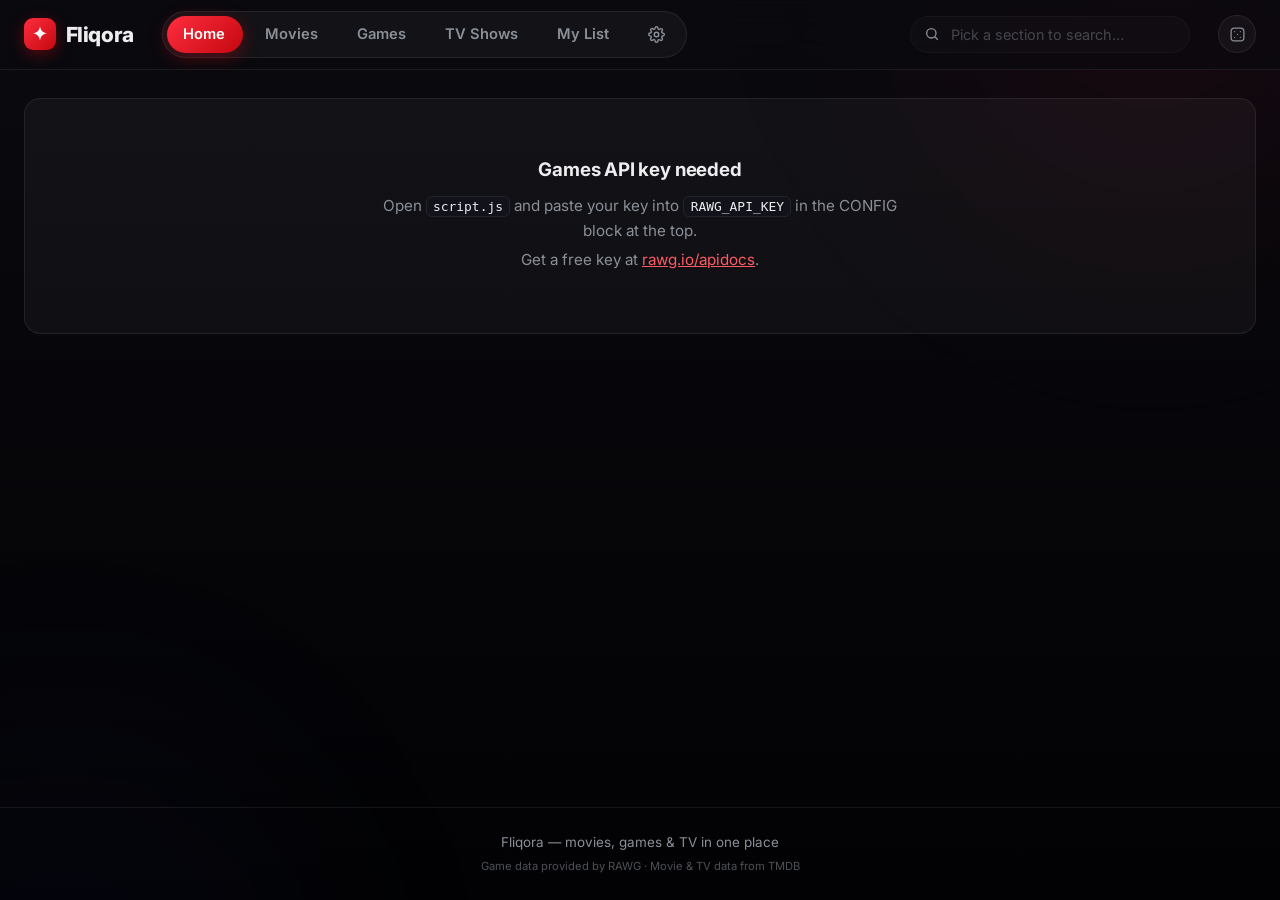
==== index.html @ 81b1ae81 "Phase 2: universal sorting, real similar-games, platform icons, Surprise Me - Sort controls on Games" ====
<!DOCTYPE html>
<html lang="en">
<head>
  <meta charset="UTF-8" />
  <meta name="viewport" content="width=device-width, initial-scale=1.0" />
  <title>Fliqora — Movies, Games &amp; TV Shows</title>
  <meta name="description" content="Fliqora — discover movies, games and TV shows: where to stream, where to buy, and what's worth your time." />
  <meta name="theme-color" content="#0a0a0f" />
  <link rel="icon" type="image/svg+xml" href="favicon.svg" />
  <link rel="canonical" href="https://alexanderbruun4-coder.github.io/media-hub/" />

  <!-- Social link previews (Discord, Twitter/X, iMessage…) -->
  <meta property="og:type" content="website" />
  <meta property="og:site_name" content="Fliqora" />
  <meta property="og:title" content="Fliqora — Movies, Games &amp; TV Shows" />
  <meta property="og:description" content="Discover movies, games and TV shows: where to stream, where to buy, and what's worth your time." />
  <meta property="og:url" content="https://alexanderbruun4-coder.github.io/media-hub/" />
  <meta property="og:image" content="https://alexanderbruun4-coder.github.io/media-hub/og-image.png" />
  <meta property="og:image:width" content="1200" />
  <meta property="og:image:height" content="630" />
  <meta name="twitter:card" content="summary_large_image" />

  <!-- Typography: Inter (recommended by the design system for streaming platforms) -->
  <link rel="preconnect" href="https://fonts.googleapis.com" />
  <link rel="preconnect" href="https://fonts.gstatic.com" crossorigin />
  <link href="https://fonts.googleapis.com/css2?family=Inter:wght@300;400;500;600;700;800&display=swap" rel="stylesheet" />

  <!-- ?v= is a cache-buster: bump it when deploying big changes so
       browsers/CDNs can't serve stale copies of these files -->
  <link rel="stylesheet" href="style.css?v=10" />
</head>
<body>

  <!-- ============================================================
       NAVBAR (sticky, glassmorphism, sliding active pill)
       To add a section link: add another <a> with a data-section
       value matching a key in API_SECTIONS (top of script.js).
       ============================================================ -->
  <header class="navbar" id="navbar">
    <div class="navbar-inner">
      <a href="#" class="brand" id="brand" aria-label="Fliqora home">
        <span class="brand-icon" aria-hidden="true">
          <!-- Four-point spark: Fliqora's "flick of light" mark -->
          <svg viewBox="0 0 24 24" fill="currentColor">
            <path d="M12 1.5c.9 5.6 3.9 8.6 9.5 9.5-5.6.9-8.6 3.9-9.5 9.5-.9-5.6-3.9-8.6-9.5-9.5 5.6-.9 8.6-3.9 9.5-9.5Z"/>
          </svg>
        </span>
        <span class="brand-name">Fliqora</span>
      </a>

      <nav class="nav-links" id="navLinks" aria-label="Sections">
        <span class="nav-pill" id="navPill" aria-hidden="true"></span>
        <a href="#" class="nav-link active" data-section="home">Home</a>
        <a href="#" class="nav-link" data-section="movies">Movies</a>
        <a href="#" class="nav-link" data-section="games">Games</a>
        <a href="#" class="nav-link" data-section="tvshows">TV Shows</a>
        <a href="#" class="nav-link" data-section="mylist">My List</a>
        <a href="#" class="nav-link nav-link--icon" data-section="settings" aria-label="Settings">
          <svg viewBox="0 0 24 24" fill="none" stroke="currentColor" stroke-width="2"
               stroke-linecap="round" stroke-linejoin="round" aria-hidden="true">
            <circle cx="12" cy="12" r="3.2"/>
            <path d="M19.4 15a1.7 1.7 0 0 0 .34 1.87l.06.06a2 2 0 1 1-2.83 2.83l-.06-.06a1.7 1.7 0 0 0-1.87-.34 1.7 1.7 0 0 0-1.03 1.56V21a2 2 0 1 1-4 0v-.09a1.7 1.7 0 0 0-1.12-1.56 1.7 1.7 0 0 0-1.87.34l-.06.06a2 2 0 1 1-2.83-2.83l.06-.06a1.7 1.7 0 0 0 .34-1.87 1.7 1.7 0 0 0-1.56-1.03H3a2 2 0 1 1 0-4h.09a1.7 1.7 0 0 0 1.56-1.12 1.7 1.7 0 0 0-.34-1.87l-.06-.06a2 2 0 1 1 2.83-2.83l.06.06a1.7 1.7 0 0 0 1.87.34h.01a1.7 1.7 0 0 0 1.02-1.56V3a2 2 0 1 1 4 0v.09a1.7 1.7 0 0 0 1.03 1.56 1.7 1.7 0 0 0 1.87-.34l.06-.06a2 2 0 1 1 2.83 2.83l-.06.06a1.7 1.7 0 0 0-.34 1.87v.01a1.7 1.7 0 0 0 1.56 1.02H21a2 2 0 1 1 0 4h-.09a1.7 1.7 0 0 0-1.56 1.03Z"/>
          </svg>
        </a>
      </nav>

      <div class="search-wrap">
        <svg class="search-icon" aria-hidden="true" viewBox="0 0 24 24" fill="none"
             stroke="currentColor" stroke-width="2" stroke-linecap="round">
          <circle cx="11" cy="11" r="7"/><path d="m20 20-3.5-3.5"/>
        </svg>
        <input
          type="search"
          id="searchInput"
          class="search-input"
          placeholder="Search this section…"
          autocomplete="off"
          aria-label="Search"
        />
      </div>

      <!-- Opens a random title's details -->
      <button class="icon-btn" id="surpriseBtn" type="button"
              aria-label="Surprise me — open a random title" title="Surprise me">
        <svg viewBox="0 0 24 24" fill="none" stroke="currentColor" stroke-width="1.8"
             stroke-linecap="round" stroke-linejoin="round" aria-hidden="true">
          <rect x="3" y="3" width="18" height="18" rx="4.5"/>
          <path d="M8 8h.01M16 8h.01M12 12h.01M8 16h.01M16 16h.01"/>
        </svg>
      </button>
    </div>
  </header>

  <!-- ============================================================
       MAIN CONTENT
       Hero, home rows, filter buttons, and card grids are generated
       by script.js from live TMDB/RAWG API data — nothing to edit
       here when changing sections or categories.
       ============================================================ -->
  <main id="app">
    <!-- Hero: rotating spotlight on Home, featured banner elsewhere -->
    <section class="hero" id="hero" aria-live="polite"></section>

    <!-- Home landing rows (Trending Games / Popular Movies / TV) -->
    <div class="home-rows hidden" id="homeRows"></div>

    <!-- Settings panel (rendered by script.js) -->
    <section class="settings-panel hidden" id="settingsPanel" aria-label="Settings"></section>

    <!-- Category filter buttons for the active section -->
    <div class="filters" id="filters" role="tablist" aria-label="Categories"></div>

    <!-- Card grid for the active section -->
    <section class="grid" id="grid"></section>

    <!-- Shown when search/filter matches nothing -->
    <p class="empty-state hidden" id="emptyState">
      No results found. Try a different search or category.
    </p>

    <!-- Pagination: count + Load More -->
    <div class="load-more-wrap hidden" id="loadMoreWrap">
      <p class="load-more-count" id="loadMoreCount"></p>
      <button class="load-more" id="loadMoreBtn" type="button">Load More</button>
    </div>
  </main>

  <!-- ============================================================
       MODAL (rich detail view — populated by script.js on card
       click: cinematic backdrop on top, poster + info layered
       below, then link/price/provider rows)
       ============================================================ -->
  <div class="modal-overlay hidden" id="modalOverlay">
    <div class="modal" id="modalBox" role="dialog" aria-modal="true" aria-labelledby="modalTitle">
      <button class="modal-close" id="modalClose" aria-label="Close">
        <svg viewBox="0 0 24 24" fill="none" stroke="currentColor" stroke-width="2.5"
             stroke-linecap="round" aria-hidden="true"><path d="M6 6l12 12M18 6L6 18"/></svg>
      </button>

      <!-- Wide backdrop image with a fade into the modal surface -->
      <div class="modal-hero" aria-hidden="true">
        <img class="modal-backdrop-img" id="modalBackdrop" src="" alt="" />
      </div>

      <div class="modal-body">
        <img class="modal-image" id="modalImage" src="" alt="" />
        <div class="modal-info">
          <span class="card-tag" id="modalCategory"></span>
          <h2 id="modalTitle"></h2>
          <div class="modal-meta">
            <span id="modalMeta"></span>
            <span class="rating" id="modalRating"></span>
          </div>
          <!-- Genres/platforms line, description, then link rows:
               games get prices + store links, movies/TV get cinema
               showtimes + streaming providers + TMDB links -->
          <p class="modal-platforms" id="modalPlatforms"></p>
          <p class="modal-description" id="modalDescription"></p>
          <div class="modal-stores" id="modalStores"></div>
        </div>
      </div>

      <!-- Screenshots gallery + similar titles (filled async) -->
      <div class="modal-extra" id="modalExtra"></div>
    </div>
  </div>

  <!-- Fades in after scrolling down -->
  <button class="back-to-top" id="backToTop" type="button" aria-label="Back to top">
    <svg viewBox="0 0 24 24" fill="none" stroke="currentColor" stroke-width="2.5"
         stroke-linecap="round" stroke-linejoin="round" aria-hidden="true"><path d="M12 19V5m-6 6 6-6 6 6"/></svg>
  </button>

  <!-- Hidden file input for importing a saved My List JSON file -->
  <input type="file" id="importInput" accept=".json,application/json" hidden />

  <footer class="footer">
    <p>Fliqora — movies, games &amp; TV in one place</p>
    <p class="footer-credits">
      Game data provided by <a href="https://rawg.io" target="_blank" rel="noopener noreferrer">RAWG</a>
      · Movie &amp; TV data from <a href="https://www.themoviedb.org" target="_blank" rel="noopener noreferrer">TMDB</a>
    </p>
  </footer>

  <!-- All content loads live from the TMDB and RAWG APIs — config
       and section definitions are at the top of script.js.
       (?v= cache-buster: keep in sync with the stylesheet above) -->
  <script src="script.js?v=10"></script>
</body>
</html>
---- style.css ----
/* ============================================================
   STYLE.CSS — Fliqora
   Premium dark "cinema" theme (UI/UX Pro Max: Modern Dark style)

   Design tokens live in :root below — change them there and the
   whole site updates. Key principles applied:
   - no pure #000 backgrounds (gradient from #0a0a0f to #020204)
   - hairline borders rgba(255,255,255,.08), 16px card radius
   - glassmorphism navbar, accent glow on primary actions
   - easing cubic-bezier(0.16,1,0.3,1), 150–300ms transitions
   - motion: transform/opacity only (60fps), reduced-motion safe
   ============================================================ */

:root {
  /* Surfaces */
  --bg-deep: #020204;
  --bg-base: #0a0a0f;
  --bg-elevated: #12121a;
  --surface: rgba(255, 255, 255, 0.04);
  --surface-hover: rgba(255, 255, 255, 0.08);
  --border: rgba(255, 255, 255, 0.08);
  --border-strong: rgba(255, 255, 255, 0.16);

  /* Text */
  --text: #ededf0;
  --text-dim: #8a8f98;

  /* Brand accent (crimson, streaming identity) */
  --accent: #e50914;
  --accent-bright: #ff5b64; /* readable accent for text on dark */
  --accent-soft: rgba(229, 9, 20, 0.14);
  --accent-glow: rgba(229, 9, 20, 0.35);
  --accent-gradient: linear-gradient(135deg, #ff2d3f 0%, #c4080f 100%);

  /* Rating gold */
  --gold: #f5c518;
  --gold-soft: rgba(245, 197, 24, 0.12);

  /* Shape & motion */
  --radius: 16px;
  --radius-sm: 10px;
  --ease: cubic-bezier(0.16, 1, 0.3, 1);
  --t-fast: 0.18s;
  --t-med: 0.3s;
  --shadow-lg: 0 24px 60px rgba(0, 0, 0, 0.55);
  --shadow-card: 0 14px 40px rgba(0, 0, 0, 0.45);

  --font: "Inter", system-ui, -apple-system, "Segoe UI", sans-serif;

  /* Navbar glass (needs its own token so themes can restyle it) */
  --nav-bg: rgba(10, 10, 15, 0.72);
  --nav-bg-scrolled: rgba(5, 5, 9, 0.92);
}

/* ============================================================
   THEMES — switched live from Settings via <html data-theme="…">
   Only tokens change; components never hardcode surface colors.
   Chrome that sits ON TOP of artwork (tags, hearts, hero text)
   stays dark/light-fixed and is not themed.
   ============================================================ */
:root[data-theme="light"] {
  --bg-deep: #e7e9ee;
  --bg-base: #f4f5f8;
  --bg-elevated: #ffffff;
  --surface: rgba(18, 22, 32, 0.05);
  --surface-hover: rgba(18, 22, 32, 0.09);
  --border: rgba(18, 22, 32, 0.1);
  --border-strong: rgba(18, 22, 32, 0.2);
  --text: #171922;
  --text-dim: #5b626f;
  --shadow-lg: 0 24px 60px rgba(25, 30, 48, 0.18);
  --shadow-card: 0 14px 40px rgba(25, 30, 48, 0.1);
  --nav-bg: rgba(248, 249, 251, 0.78);
  --nav-bg-scrolled: rgba(255, 255, 255, 0.94);
  color-scheme: light;
}

:root[data-theme="amoled"] {
  --bg-deep: #000000;
  --bg-base: #000000;
  --bg-elevated: #0a0a0d;
  --border: rgba(255, 255, 255, 0.1);
  --border-strong: rgba(255, 255, 255, 0.2);
  --nav-bg: rgba(0, 0, 0, 0.8);
  --nav-bg-scrolled: rgba(0, 0, 0, 0.95);
}

/* Light theme: hide the ambient color blobs (they muddy light bg) */
:root[data-theme="light"] body::before,
:root[data-theme="light"] body::after {
  opacity: 0.5;
}

/* ============================================================
   CARD DENSITY — <html data-cards="…"> from Settings
   ============================================================ */
:root[data-cards="compact"] .grid {
  grid-template-columns: repeat(auto-fill, minmax(150px, 1fr));
  gap: 1rem;
}

:root[data-cards="large"] .grid {
  grid-template-columns: repeat(auto-fill, minmax(235px, 1fr));
  gap: 1.7rem;
}

:root[data-cards="compact"] .row-card {
  flex-basis: 140px;
}

:root[data-cards="large"] .row-card {
  flex-basis: 205px;
}

/* ============================================================
   MOTION LEVELS — <html data-motion="…"> from Settings
   ("off" mirrors the prefers-reduced-motion block below;
   "reduced" keeps quick fades but drops ambient/decorative motion)
   ============================================================ */
:root[data-motion="off"] *,
:root[data-motion="off"] *::before,
:root[data-motion="off"] *::after {
  animation-duration: 0.01ms !important;
  animation-iteration-count: 1 !important;
  transition-duration: 0.01ms !important;
}

:root[data-motion="off"] .card.reveal {
  opacity: 1;
}

:root[data-motion="reduced"] .hero-bg.kenburns,
:root[data-motion="reduced"] .hero--spotlight .hero-bg[data-active] {
  animation: none;
}

:root[data-motion="reduced"] .anim-item {
  animation-duration: 0.2s;
}

:root[data-motion="reduced"] .card.reveal.visible {
  animation-duration: 0.25s;
}

/* ---------- Reset & base ---------- */
* {
  margin: 0;
  padding: 0;
  box-sizing: border-box;
}

html {
  scroll-behavior: smooth;
  color-scheme: dark;
}

body {
  background: linear-gradient(180deg, var(--bg-base) 0%, var(--bg-deep) 100%) fixed;
  color: var(--text);
  font-family: var(--font);
  font-size: 16px;
  line-height: 1.6;
  min-height: 100vh;
  display: flex;
  flex-direction: column;
  -webkit-font-smoothing: antialiased;
}

/* Ambient light blobs — very subtle atmosphere behind everything */
body::before,
body::after {
  content: "";
  position: fixed;
  z-index: -1;
  width: 60vmax;
  height: 60vmax;
  border-radius: 50%;
  filter: blur(90px);
  pointer-events: none;
}

body::before {
  top: -30vmax;
  right: -20vmax;
  background: radial-gradient(circle, rgba(229, 9, 20, 0.07), transparent 65%);
}

body::after {
  bottom: -35vmax;
  left: -25vmax;
  background: radial-gradient(circle, rgba(64, 88, 208, 0.06), transparent 65%);
}

img {
  display: block;
  max-width: 100%;
}

.hidden {
  display: none !important;
}

/* Keyboard focus — always visible (accessibility) */
:focus-visible {
  outline: 2px solid var(--accent);
  outline-offset: 2px;
  border-radius: 4px;
}

/* Custom scrollbar */
::-webkit-scrollbar {
  width: 10px;
  height: 10px;
}

::-webkit-scrollbar-track {
  background: var(--bg-deep);
}

::-webkit-scrollbar-thumb {
  background: rgba(255, 255, 255, 0.14);
  border-radius: 99px;
  border: 2px solid var(--bg-deep);
}

::-webkit-scrollbar-thumb:hover {
  background: rgba(255, 255, 255, 0.28);
}

/* ============================================================
   NAVBAR — frosted glass, darkens on scroll, sliding active pill
   ============================================================ */
.navbar {
  position: sticky;
  top: 0;
  z-index: 100;
  background: var(--nav-bg);
  backdrop-filter: blur(20px) saturate(1.4);
  -webkit-backdrop-filter: blur(20px) saturate(1.4);
  border-bottom: 1px solid var(--border);
  transition: background var(--t-med) var(--ease), box-shadow var(--t-med) var(--ease);
}

.navbar.scrolled {
  background: var(--nav-bg-scrolled);
  box-shadow: 0 12px 32px rgba(0, 0, 0, 0.4);
}

/* Icon-only nav item (Settings gear) */
.nav-link--icon {
  display: inline-grid;
  place-items: center;
  padding: 0.4rem 0.7rem;
}

.nav-link--icon svg {
  width: 17px;
  height: 17px;
  display: block;
}

.navbar-inner {
  max-width: 1440px;
  margin: 0 auto;
  padding: 0.7rem 1.5rem;
  display: flex;
  align-items: center;
  gap: 1.75rem;
  flex-wrap: wrap;
}

.brand {
  display: inline-flex;
  align-items: center;
  gap: 0.6rem;
  color: var(--text);
  text-decoration: none;
  white-space: nowrap;
}

.brand-icon {
  display: grid;
  place-items: center;
  width: 32px;
  height: 32px;
  border-radius: 9px;
  background: var(--accent-gradient);
  box-shadow: 0 4px 16px var(--accent-glow);
  color: #fff;
  transition: transform var(--t-fast) var(--ease);
}

.brand:hover .brand-icon {
  transform: rotate(15deg) scale(1.06);
}

.brand-icon svg {
  width: 18px;
  height: 18px;
}

.brand-name {
  font-size: 1.3rem;
  font-weight: 800;
  letter-spacing: -0.02em;
}

.nav-links {
  position: relative;
  display: flex;
  gap: 0.35rem;
  padding: 0.25rem;
  background: var(--surface);
  border: 1px solid var(--border);
  border-radius: 999px;
}

/* The gradient pill that slides between nav items (positioned by JS) */
.nav-pill {
  position: absolute;
  top: 0.25rem;
  bottom: 0.25rem;
  left: 0;
  width: 0;
  border-radius: 999px;
  background: var(--accent-gradient);
  box-shadow: 0 4px 18px var(--accent-glow);
  pointer-events: none;
}

.nav-pill.ready {
  transition: transform var(--t-med) var(--ease), width var(--t-med) var(--ease);
}

.nav-link {
  position: relative;
  z-index: 1;
  color: var(--text-dim);
  text-decoration: none;
  font-size: 0.92rem;
  font-weight: 600;
  padding: 0.4rem 1.05rem;
  border-radius: 999px;
  transition: color var(--t-fast) var(--ease), background var(--t-fast) var(--ease);
}

.nav-link:hover {
  color: var(--text);
  background: var(--surface-hover);
}

.nav-link.active {
  color: #fff;
  background: transparent; /* the sliding pill provides the fill */
}

/* Search */
.search-wrap {
  position: relative;
  margin-left: auto;
  flex: 0 1 280px;
  min-width: 170px;
}

.search-icon {
  position: absolute;
  left: 0.85rem;
  top: 50%;
  transform: translateY(-50%);
  width: 16px;
  height: 16px;
  color: var(--text-dim);
  pointer-events: none;
  transition: color var(--t-fast) var(--ease);
}

.search-wrap:focus-within .search-icon {
  color: var(--text);
}

.search-input {
  width: 100%;
  padding: 0.55rem 1rem 0.55rem 2.5rem;
  background: var(--surface);
  border: 1px solid var(--border);
  border-radius: 999px;
  color: var(--text);
  font-family: inherit;
  font-size: 0.9rem;
  outline: none;
  transition: border-color var(--t-fast) var(--ease),
    background var(--t-fast) var(--ease),
    box-shadow var(--t-fast) var(--ease),
    opacity var(--t-fast) var(--ease);
}

.search-input::placeholder {
  color: var(--text-dim);
}

.search-input:focus {
  background: var(--bg-elevated);
  border-color: var(--accent);
  box-shadow: 0 0 0 4px var(--accent-soft);
}

.search-input:disabled {
  opacity: 0.45;
  cursor: not-allowed;
}

.search-input::-webkit-search-cancel-button {
  filter: grayscale(1) brightness(1.6);
}

/* Round glass icon button (Surprise me) */
.icon-btn {
  display: grid;
  place-items: center;
  width: 38px;
  height: 38px;
  flex-shrink: 0;
  border-radius: 50%;
  background: var(--surface);
  border: 1px solid var(--border);
  color: var(--text-dim);
  cursor: pointer;
  transition: color var(--t-fast) var(--ease),
    border-color var(--t-fast) var(--ease),
    background var(--t-fast) var(--ease),
    transform var(--t-fast) var(--ease);
}

.icon-btn svg {
  width: 17px;
  height: 17px;
}

.icon-btn:hover {
  color: #fff;
  background: var(--accent-gradient);
  border-color: transparent;
  transform: rotate(-12deg) scale(1.06);
}

.icon-btn:active {
  transform: scale(0.92);
}

/* ============================================================
   MAIN LAYOUT + section transition
   ============================================================ */
main {
  flex: 1;
  width: 100%;
  max-width: 1440px;
  margin: 0 auto;
  padding: 1.75rem 1.5rem;
}

/* Retriggered by script.js on every section switch */
.section-in {
  animation: sectionIn 0.32s var(--ease) both;
}

@keyframes sectionIn {
  from {
    opacity: 0;
    transform: translateY(12px);
  }
  to {
    opacity: 1;
    transform: translateY(0);
  }
}

/* ============================================================
   HERO — cinematic banner (static on sections, carousel on Home)
   ============================================================ */
.hero {
  position: relative;
  display: flex;
  align-items: flex-end;
  min-height: 420px;
  border-radius: var(--radius);
  overflow: hidden;
  margin-bottom: 1.75rem;
  background: var(--bg-elevated);
  border: 1px solid var(--border);
  box-shadow: var(--shadow-card);
}

.hero-bg {
  position: absolute;
  inset: 0;
  width: 100%;
  height: 100%;
  object-fit: cover;
}

/* Slow Ken Burns drift on hero artwork (transform-only, GPU-cheap) */
.hero-bg.kenburns,
.hero--spotlight .hero-bg[data-active] {
  animation: kenburns 14s var(--ease) both;
}

@keyframes kenburns {
  from {
    transform: scale(1) translate(0, 0);
  }
  to {
    transform: scale(1.12) translate(1.5%, -1.5%);
  }
}

/* Spotlight slides: stacked images crossfading */
.hero--spotlight .hero-bg {
  opacity: 0;
  transition: opacity 0.8s ease;
}

.hero--spotlight .hero-bg[data-active] {
  opacity: 1;
}

/* Layered gradient overlays: bottom-up for legibility,
   left-to-right for text anchoring — the cinematic look */
.hero-content {
  position: relative;
  z-index: 1;
  color: #ededf0; /* always light — sits on the dark artwork overlay */
  display: flex;
  align-items: flex-end;
  gap: 1.75rem;
  padding: 2.25rem;
  width: 100%;
  background:
    linear-gradient(to top, rgba(5, 5, 8, 0.96) 0%, rgba(5, 5, 8, 0.55) 55%, transparent 100%),
    linear-gradient(to right, rgba(5, 5, 8, 0.55) 0%, transparent 70%);
}

.hero-text {
  max-width: 70ch;
}

/* Staggered entrance for hero text (re-applied on every slide) */
.anim-item {
  animation: fadeSlideIn 0.5s var(--ease) both;
}

.anim-item:nth-child(2) { animation-delay: 0.05s; }
.anim-item:nth-child(3) { animation-delay: 0.1s; }
.anim-item:nth-child(4) { animation-delay: 0.15s; }
.anim-item:nth-child(5) { animation-delay: 0.2s; }

@keyframes fadeSlideIn {
  from {
    opacity: 0;
    transform: translateY(16px);
  }
  to {
    opacity: 1;
    transform: translateY(0);
  }
}

.hero-label {
  display: inline-block;
  color: var(--accent-bright);
  font-size: 0.72rem;
  font-weight: 800;
  letter-spacing: 0.24em;
  text-transform: uppercase;
  margin-bottom: 0.55rem;
}

.hero-title {
  font-size: clamp(1.7rem, 4.5vw, 3rem);
  font-weight: 800;
  letter-spacing: -0.025em;
  line-height: 1.08;
  margin-bottom: 0.65rem;
  text-shadow: 0 4px 30px rgba(0, 0, 0, 0.6);
}

.hero-meta {
  display: flex;
  align-items: center;
  flex-wrap: wrap;
  gap: 0.5rem;
  margin-bottom: 0.75rem;
}

.hero-meta > * {
  display: inline-flex;
  align-items: center;
  padding: 0.22rem 0.7rem;
  background: rgba(255, 255, 255, 0.08);
  backdrop-filter: blur(6px);
  border: 1px solid rgba(255, 255, 255, 0.14);
  border-radius: 999px;
  color: #ededf0; /* fixed — sits on artwork */
  font-size: 0.8rem;
  font-weight: 600;
}

.hero-meta .rating {
  color: var(--gold);
  background: var(--gold-soft);
  border-color: rgba(245, 197, 24, 0.3);
}

.hero-description {
  color: rgba(237, 237, 240, 0.75);
  max-width: 62ch;
  font-size: 0.95rem;
  line-height: 1.65;
  display: -webkit-box;
  -webkit-line-clamp: 3;
  -webkit-box-orient: vertical;
  overflow: hidden;
}

.hero-btn {
  display: inline-flex;
  align-items: center;
  gap: 0.5rem;
  margin-top: 1.1rem;
  padding: 0.65rem 1.7rem;
  background: var(--accent-gradient);
  color: #fff;
  border: none;
  border-radius: 999px;
  font-family: inherit;
  font-size: 0.92rem;
  font-weight: 700;
  cursor: pointer;
  box-shadow: 0 6px 24px var(--accent-glow);
  transition: transform var(--t-fast) var(--ease),
    box-shadow var(--t-fast) var(--ease), filter var(--t-fast) var(--ease);
}

.hero-btn:hover {
  transform: translateY(-2px);
  box-shadow: 0 10px 32px var(--accent-glow);
  filter: brightness(1.1);
}

.hero-btn:active {
  transform: scale(0.96);
}

/* Spotlight carousel controls */
.hero-arrow {
  position: absolute;
  top: 50%;
  transform: translateY(-50%);
  z-index: 2;
  display: grid;
  place-items: center;
  width: 44px;
  height: 44px;
  border-radius: 50%;
  background: rgba(5, 5, 8, 0.6);
  backdrop-filter: blur(8px);
  border: 1px solid var(--border-strong);
  color: var(--text);
  cursor: pointer;
  opacity: 0;
  transition: opacity var(--t-med) var(--ease),
    background var(--t-fast) var(--ease),
    border-color var(--t-fast) var(--ease);
}

.hero-arrow svg {
  width: 18px;
  height: 18px;
}

.hero-arrow.prev { left: 1rem; }
.hero-arrow.next { right: 1rem; }

.hero--spotlight:hover .hero-arrow,
.hero-arrow:focus-visible {
  opacity: 1;
}

.hero-arrow:hover {
  background: var(--accent);
  border-color: var(--accent);
}

.hero-arrow:active {
  transform: translateY(-50%) scale(0.92);
}

.hero-dots {
  position: absolute;
  bottom: 1.1rem;
  right: 1.4rem;
  z-index: 2;
  display: flex;
  gap: 0.45rem;
}

.hero-dot {
  width: 9px;
  height: 9px;
  padding: 0;
  border: none;
  border-radius: 999px;
  background: rgba(255, 255, 255, 0.3);
  cursor: pointer;
  transition: background var(--t-fast) var(--ease),
    transform var(--t-fast) var(--ease);
}

/* Active dot stretches into a small bar */
.hero-dot.active {
  background: var(--accent);
  transform: scaleX(2.4);
  border-radius: 999px;
}

.hero-dot:hover:not(.active) {
  background: rgba(255, 255, 255, 0.55);
}

/* Time-until-next-slide bar along the hero's bottom edge */
.hero-progress {
  position: absolute;
  bottom: 0;
  left: 0;
  right: 0;
  height: 3px;
  z-index: 2;
  background: rgba(255, 255, 255, 0.08);
}

.hero-progress-bar {
  display: block;
  height: 100%;
  background: var(--accent-gradient);
  transform: scaleX(0);
  transform-origin: left;
}

.hero-progress-bar.run {
  animation: progressFill 6s linear both; /* matches HOME_ROTATE_MS */
}

@keyframes progressFill {
  from { transform: scaleX(0); }
  to { transform: scaleX(1); }
}

/* Hero skeleton while the first page loads */
.hero-skeleton {
  width: 100%;
  min-height: 420px;
  border-radius: var(--radius);
}

/* ============================================================
   HOME — horizontal media rows
   ============================================================ */
.home-rows {
  display: flex;
  flex-direction: column;
  gap: 2.1rem;
  padding-bottom: 1rem;
}

.row-head {
  display: flex;
  align-items: baseline;
  justify-content: space-between;
  gap: 1rem;
  margin-bottom: 0.9rem;
}

.row-head h2 {
  font-size: 1.3rem;
  font-weight: 800;
  letter-spacing: -0.015em;
}

.see-all {
  color: var(--text-dim);
  text-decoration: none;
  font-size: 0.87rem;
  font-weight: 600;
  white-space: nowrap;
  transition: color var(--t-fast) var(--ease);
}

.see-all:hover {
  color: var(--accent-bright);
}

.see-all span {
  display: inline-block;
  transition: transform var(--t-fast) var(--ease);
}

.see-all:hover span {
  transform: translateX(4px);
}

.row-wrap {
  position: relative;
}

/* Native momentum scrolling + snap; scrollbar hidden */
.row-scroller {
  display: flex;
  gap: 1rem;
  overflow-x: auto;
  scroll-snap-type: x proximity;
  padding: 0.3rem 0.25rem 0.75rem;
  scrollbar-width: none;
  -webkit-overflow-scrolling: touch;
}

.row-scroller::-webkit-scrollbar {
  display: none;
}

.row-card {
  flex: 0 0 170px;
  scroll-snap-align: start;
}

/* Arrows fade in when hovering the row (desktop pointer only) */
.row-arrow {
  position: absolute;
  top: 50%;
  transform: translateY(-50%);
  z-index: 2;
  display: grid;
  place-items: center;
  width: 44px;
  height: 44px;
  border-radius: 50%;
  background: rgba(5, 5, 8, 0.75);
  backdrop-filter: blur(8px);
  border: 1px solid var(--border-strong);
  color: var(--text);
  cursor: pointer;
  opacity: 0;
  transition: opacity var(--t-med) var(--ease),
    background var(--t-fast) var(--ease),
    border-color var(--t-fast) var(--ease);
}

.row-arrow svg {
  width: 18px;
  height: 18px;
}

.row-arrow.prev { left: -10px; }
.row-arrow.next { right: -10px; }

.row-wrap:hover .row-arrow,
.row-arrow:focus-visible {
  opacity: 1;
}

.row-arrow:hover {
  background: var(--accent);
  border-color: var(--accent);
}

.row-arrow:active {
  transform: translateY(-50%) scale(0.92);
}

@media (pointer: coarse) {
  .row-arrow {
    display: none; /* touch scrolls natively */
  }

  /* Touch targets ≥44px on touch devices (Apple HIG / Material) */
  .fav-btn,
  .modal-close {
    width: 44px;
    height: 44px;
  }

  /* Dots stay visually small but get a 24px hit area */
  .hero-dot {
    box-sizing: content-box;
    padding: 8px;
    background-clip: content-box;
  }
}

.row-title-skeleton {
  width: 180px;
  height: 1.2rem;
}

/* ============================================================
   CATEGORY FILTER CHIPS
   ============================================================ */
.filters {
  display: flex;
  flex-wrap: wrap;
  gap: 0.5rem;
  margin-bottom: 1.75rem;
}

.filter-btn {
  padding: 0.48rem 1.15rem;
  background: var(--surface);
  border: 1px solid var(--border);
  border-radius: 999px;
  color: var(--text-dim);
  font-family: inherit;
  font-size: 0.86rem;
  font-weight: 600;
  cursor: pointer;
  transition: color var(--t-fast) var(--ease),
    border-color var(--t-fast) var(--ease),
    background var(--t-fast) var(--ease),
    box-shadow var(--t-fast) var(--ease),
    transform var(--t-fast) var(--ease);
}

.filter-btn:hover {
  color: var(--text);
  border-color: var(--border-strong);
  background: var(--surface-hover);
  transform: translateY(-1px);
}

/* Springy press */
.filter-btn:active {
  transform: scale(0.93);
}

.filter-btn.active {
  background: var(--accent-gradient);
  border-color: transparent;
  color: #fff;
  box-shadow: 0 4px 18px var(--accent-glow);
  animation: chipPop 0.32s var(--ease);
}

@keyframes chipPop {
  0% { transform: scale(0.92); }
  60% { transform: scale(1.05); }
  100% { transform: scale(1); }
}

/* ============================================================
   CARD GRID
   ============================================================ */
.grid {
  display: grid;
  grid-template-columns: repeat(auto-fill, minmax(185px, 1fr));
  gap: 1.4rem;
}

/* Tilt-ready transform: JS feeds --rx/--ry (cursor tilt), CSS vars
   feed hover lift — all on one GPU-composited property */
.card {
  background: var(--bg-elevated);
  border: 1px solid var(--border);
  border-radius: var(--radius);
  overflow: hidden;
  cursor: pointer;
  transform: perspective(900px) translateY(var(--ty, 0px)) scale(var(--sc, 1))
    rotateX(var(--rx, 0deg)) rotateY(var(--ry, 0deg));
  transition: transform 0.25s var(--ease),
    box-shadow var(--t-med) var(--ease),
    border-color var(--t-med) var(--ease);
}

.card:hover {
  --ty: -8px;
  --sc: 1.02;
  border-color: rgba(229, 9, 20, 0.5);
  box-shadow: var(--shadow-card), 0 0 0 1px rgba(229, 9, 20, 0.25),
    0 12px 44px rgba(229, 9, 20, 0.12);
}

.card:active {
  --sc: 0.98;
}

/* Scroll-reveal entrance (IntersectionObserver adds .visible) */
.card.reveal {
  opacity: 0;
}

.card.reveal.visible {
  opacity: 1;
  animation: cardIn 0.55s var(--ease) both;
  animation-delay: var(--reveal-delay, 0ms);
}

@keyframes cardIn {
  from {
    opacity: 0;
    transform: perspective(900px) translateY(18px);
  }
  to {
    opacity: 1;
    transform: perspective(900px) translateY(0);
  }
}

.card-image-wrap {
  position: relative;
  overflow: hidden;
}

/* Consistent portrait sizing for every image the APIs return */
.card-image {
  width: 100%;
  aspect-ratio: 2 / 3;
  object-fit: cover;
  background: var(--surface);
  transition: transform 0.45s var(--ease);
}

.card:hover .card-image {
  transform: scale(1.07);
}

/* Bottom fade so the tag/title zone reads cleanly over busy art */
.card-image-wrap::after {
  content: "";
  position: absolute;
  inset: auto 0 0 0;
  height: 45%;
  background: linear-gradient(to top, rgba(5, 5, 8, 0.55), transparent);
  opacity: 0;
  transition: opacity var(--t-med) var(--ease);
  pointer-events: none;
}

.card:hover .card-image-wrap::after {
  opacity: 1;
}

/* Category tag pinned to the poster corner */
.card-tag {
  position: absolute;
  top: 0.65rem;
  left: 0.65rem;
  padding: 0.22rem 0.7rem;
  background: rgba(5, 5, 8, 0.72);
  backdrop-filter: blur(8px);
  border: 1px solid rgba(255, 255, 255, 0.16);
  border-radius: 999px;
  color: #ededf0; /* fixed — sits on artwork */
  font-size: 0.68rem;
  font-weight: 700;
  letter-spacing: 0.08em;
  text-transform: uppercase;
}

.card-body {
  padding: 0.85rem 1rem 1.05rem;
}

.card-title {
  font-size: 0.97rem;
  font-weight: 700;
  letter-spacing: -0.01em;
  line-height: 1.3;
  margin-bottom: 0.35rem;
  display: -webkit-box;
  -webkit-line-clamp: 2;
  -webkit-box-orient: vertical;
  overflow: hidden;
}

.card-meta {
  display: flex;
  justify-content: space-between;
  align-items: center;
  color: var(--text-dim);
  font-size: 0.82rem;
  font-weight: 500;
}

.rating {
  color: var(--gold);
  font-weight: 700;
  white-space: nowrap;
}

/* ---------- Skeleton loading state ---------- */
.shimmer {
  background: linear-gradient(
    100deg,
    var(--surface) 40%,
    rgba(255, 255, 255, 0.09) 50%,
    var(--surface) 60%
  );
  background-size: 200% 100%;
  animation: shimmer 1.4s linear infinite;
}

@keyframes shimmer {
  to {
    background-position: -200% 0;
  }
}

.skeleton-card {
  pointer-events: none;
  animation: skeletonIn 0.4s var(--ease) both;
}

@keyframes skeletonIn {
  from { opacity: 0; }
  to { opacity: 1; }
}

.skeleton-img {
  width: 100%;
  aspect-ratio: 2 / 3;
}

.skeleton-line {
  height: 0.85rem;
  border-radius: 6px;
  margin-bottom: 0.5rem;
}

.skeleton-line.short {
  width: 55%;
  margin-bottom: 0;
}

/* Empty search results message */
.empty-state {
  text-align: center;
  color: var(--text-dim);
  padding: 3.5rem 1rem;
  font-size: 1.02rem;
}

/* ============================================================
   API STATUS MESSAGES / LOAD MORE
   ============================================================ */
.api-message {
  grid-column: 1 / -1;
  text-align: center;
  color: var(--text-dim);
  padding: 3.5rem 1.5rem;
  background: var(--surface);
  border: 1px solid var(--border);
  border-radius: var(--radius);
}

.api-message .error-icon {
  width: 52px;
  height: 52px;
  color: var(--text-dim);
  opacity: 0.55;
  margin: 0 auto 0.8rem;
  display: block;
}

.api-message h3 {
  color: var(--text);
  font-weight: 700;
  letter-spacing: -0.01em;
  margin-bottom: 0.6rem;
}

.api-message p {
  max-width: 55ch;
  margin: 0.3rem auto;
  font-size: 0.95rem;
}

.api-message code {
  background: var(--bg-elevated);
  border: 1px solid var(--border);
  border-radius: 6px;
  padding: 0.12rem 0.4rem;
  font-size: 0.85em;
  color: var(--text);
}

.api-message a {
  color: var(--accent-bright);
}

.loading-pulse {
  animation: pulse 1.2s ease-in-out infinite;
}

@keyframes pulse {
  0%, 100% { opacity: 0.45; }
  50% { opacity: 1; }
}

.retry-btn {
  margin-top: 1.1rem;
  padding: 0.6rem 1.8rem;
  background: var(--accent-gradient);
  border: none;
  border-radius: 999px;
  color: #fff;
  font-family: inherit;
  font-weight: 700;
  cursor: pointer;
  box-shadow: 0 6px 22px var(--accent-glow);
  transition: transform var(--t-fast) var(--ease), filter var(--t-fast) var(--ease);
}

.retry-btn:hover {
  transform: translateY(-2px);
  filter: brightness(1.1);
}

.retry-btn:active {
  transform: scale(0.96);
}

/* "Showing X of Y" + Load More button below the grid */
.load-more-wrap {
  text-align: center;
  padding: 2.25rem 0 0.75rem;
}

.load-more-count {
  color: var(--text-dim);
  font-size: 0.84rem;
  font-weight: 500;
  margin-bottom: 0.9rem;
}

.load-more {
  display: inline-flex;
  align-items: center;
  justify-content: center;
  gap: 0.55rem;
  padding: 0.7rem 3rem;
  background: var(--surface);
  border: 1px solid var(--border-strong);
  border-radius: 999px;
  color: var(--text);
  font-family: inherit;
  font-size: 0.95rem;
  font-weight: 700;
  cursor: pointer;
  transition: background var(--t-fast) var(--ease),
    border-color var(--t-fast) var(--ease),
    box-shadow var(--t-fast) var(--ease),
    transform var(--t-fast) var(--ease);
}

.load-more:hover:not(:disabled) {
  background: var(--accent-gradient);
  border-color: transparent;
  box-shadow: 0 8px 28px var(--accent-glow);
  transform: translateY(-2px);
}

.load-more:active:not(:disabled) {
  transform: scale(0.96);
}

.load-more:disabled {
  opacity: 0.6;
  cursor: wait;
}

/* Spinner shown inside the Load More button while fetching */
.spinner {
  width: 15px;
  height: 15px;
  border: 2px solid rgba(255, 255, 255, 0.25);
  border-top-color: #fff;
  border-radius: 50%;
  animation: spin 0.7s linear infinite;
}

@keyframes spin {
  to { transform: rotate(360deg); }
}

/* ============================================================
   MODAL — rich detail view (opens from the clicked card via JS
   Web Animations; content staggers in via .open)
   ============================================================ */
.modal-overlay {
  position: fixed;
  inset: 0;
  z-index: 200;
  background: rgba(2, 2, 4, 0.78);
  backdrop-filter: blur(8px);
  -webkit-backdrop-filter: blur(8px);
  display: flex;
  align-items: center;
  justify-content: center;
  padding: 1.25rem;
  animation: overlayIn 0.25s var(--ease);
}

@keyframes overlayIn {
  from { opacity: 0; }
  to { opacity: 1; }
}

.modal {
  position: relative;
  background: var(--bg-elevated);
  border: 1px solid var(--border);
  border-radius: var(--radius);
  max-width: 860px;
  width: 100%;
  max-height: 90vh;
  overflow-y: auto;
  overflow-x: hidden;
  box-shadow: var(--shadow-lg);
}

/* Content stagger when the modal (re)opens */
.modal.open .modal-info > * {
  animation: fadeSlideIn 0.4s var(--ease) both;
}

.modal.open .modal-info > *:nth-child(1) { animation-delay: 0.06s; }
.modal.open .modal-info > *:nth-child(2) { animation-delay: 0.1s; }
.modal.open .modal-info > *:nth-child(3) { animation-delay: 0.14s; }
.modal.open .modal-info > *:nth-child(4) { animation-delay: 0.18s; }
.modal.open .modal-info > *:nth-child(5) { animation-delay: 0.22s; }
.modal.open .modal-info > *:nth-child(6) { animation-delay: 0.26s; }

.modal-close {
  position: absolute;
  top: 0.9rem;
  right: 0.9rem;
  z-index: 3;
  display: grid;
  place-items: center;
  width: 38px;
  height: 38px;
  background: rgba(5, 5, 8, 0.65);
  backdrop-filter: blur(8px);
  border: 1px solid var(--border-strong);
  border-radius: 50%;
  color: var(--text);
  cursor: pointer;
  transition: background var(--t-fast) var(--ease),
    border-color var(--t-fast) var(--ease), transform var(--t-fast) var(--ease);
}

.modal-close svg {
  width: 16px;
  height: 16px;
}

.modal-close:hover {
  background: var(--accent);
  border-color: var(--accent);
  transform: rotate(90deg);
}

/* Wide cinematic backdrop that fades into the modal surface */
.modal-hero {
  position: relative;
  aspect-ratio: 16 / 7;
  overflow: hidden;
  background: var(--surface);
}

.modal-backdrop-img {
  width: 100%;
  height: 100%;
  object-fit: cover;
}

.modal-hero::after {
  content: "";
  position: absolute;
  inset: 0;
  background: linear-gradient(
    to top,
    var(--bg-elevated) 2%,
    rgba(18, 18, 26, 0.35) 40%,
    transparent 100%
  );
}

/* Content overlaps the backdrop — poster floats over the seam */
.modal-body {
  position: relative;
  z-index: 1;
  display: flex;
  gap: 1.75rem;
  padding: 0 2rem 2rem;
  margin-top: -84px;
}

.modal-image {
  width: 190px;
  aspect-ratio: 2 / 3;
  object-fit: cover;
  border-radius: var(--radius-sm);
  border: 1px solid var(--border-strong);
  flex-shrink: 0;
  box-shadow: var(--shadow-lg);
  background: var(--surface);
}

.modal-info {
  display: flex;
  flex-direction: column;
  gap: 0.7rem;
  padding-top: 96px; /* clears the backdrop overlap for the text column */
  min-width: 0;
}

.modal-info .card-tag {
  position: static;
  align-self: flex-start;
}

.modal-info h2 {
  font-size: 1.8rem;
  font-weight: 800;
  letter-spacing: -0.02em;
  line-height: 1.15;
}

.modal-meta {
  display: flex;
  flex-wrap: wrap;
  gap: 0.9rem;
  color: var(--text-dim);
  font-size: 0.92rem;
  font-weight: 500;
}

.modal-platforms {
  display: flex;
  flex-wrap: wrap;
  gap: 0.45rem;
  color: var(--text-dim);
  font-size: 0.84rem;
  font-weight: 500;
  letter-spacing: 0.02em;
}

.modal-platforms:empty {
  display: none;
}

/* Platform chips with icons (game modal) */
.platform-chip {
  display: inline-flex;
  align-items: center;
  gap: 0.35rem;
  padding: 0.2rem 0.65rem;
  background: var(--surface);
  border: 1px solid var(--border);
  border-radius: 999px;
  font-size: 0.76rem;
  font-weight: 600;
  color: var(--text-dim);
}

.platform-chip svg {
  width: 14px;
  height: 14px;
}

.modal-description {
  color: rgba(237, 237, 240, 0.72);
  font-size: 0.94rem;
  line-height: 1.7;
}

/* ---------- Link / price / provider rows ---------- */
.modal-stores {
  display: flex;
  flex-wrap: wrap;
  align-items: center;
  gap: 0.5rem;
  margin-top: 0.5rem;
}

.modal-stores-label {
  flex-basis: 100%;
  margin-top: 0.5rem;
  color: var(--text-dim);
  font-size: 0.72rem;
  font-weight: 800;
  letter-spacing: 0.16em;
  text-transform: uppercase;
}

.modal-stores-label:first-child {
  margin-top: 0;
}

.store-btn {
  display: inline-flex;
  align-items: center;
  gap: 0.35rem;
  padding: 0.48rem 1.1rem;
  background: var(--surface);
  border: 1px solid var(--border-strong);
  border-radius: 999px;
  color: var(--text);
  text-decoration: none;
  font-size: 0.86rem;
  font-weight: 600;
  transition: border-color var(--t-fast) var(--ease),
    background var(--t-fast) var(--ease),
    transform var(--t-fast) var(--ease),
    box-shadow var(--t-fast) var(--ease);
}

.store-btn:hover {
  border-color: var(--accent);
  background: var(--surface-hover);
  transform: translateY(-2px);
}

.store-btn:active {
  transform: scale(0.96);
}

/* Primary link (Steam for games, TMDB for movies/TV) */
.store-btn.primary {
  background: var(--accent-gradient);
  border-color: transparent;
  color: #fff;
  box-shadow: 0 5px 20px var(--accent-glow);
}

.store-btn.primary:hover {
  filter: brightness(1.1);
  box-shadow: 0 8px 26px var(--accent-glow);
}

/* Best-price button (games) */
.store-btn.price {
  border-color: rgba(245, 197, 24, 0.5);
  background: var(--gold-soft);
  color: var(--gold);
}

.store-btn.price:hover {
  border-color: var(--gold);
}

.store-btn.price s {
  opacity: 0.55;
  margin-left: 0.15rem;
}

/* Async placeholder inside .modal-stores — display:contents keeps its
   children participating in the parent flex layout */
.watch-slot {
  display: contents;
}

/* Streaming service chip: provider logo + name (movies/TV modal) */
.provider-chip {
  display: inline-flex;
  align-items: center;
  gap: 0.45rem;
  padding: 0.3rem 0.95rem 0.3rem 0.35rem;
  background: var(--surface);
  border: 1px solid var(--border-strong);
  border-radius: 999px;
  color: var(--text);
  text-decoration: none;
  font-size: 0.85rem;
  font-weight: 600;
  transition: border-color var(--t-fast) var(--ease),
    background var(--t-fast) var(--ease), transform var(--t-fast) var(--ease);
}

.provider-chip:hover {
  border-color: var(--accent);
  background: var(--surface-hover);
  transform: translateY(-2px);
}

.provider-chip:active {
  transform: scale(0.96);
}

.provider-chip img {
  width: 24px;
  height: 24px;
  border-radius: 7px;
}

/* ============================================================
   SETTINGS PANEL
   ============================================================ */
.settings-panel {
  max-width: 760px;
  margin: 0 auto;
  padding-bottom: 2rem;
}

.settings-title {
  font-size: 1.9rem;
  font-weight: 800;
  letter-spacing: -0.02em;
  margin-bottom: 1.4rem;
}

.settings-group {
  background: var(--surface);
  border: 1px solid var(--border);
  border-radius: var(--radius);
  padding: 1.4rem 1.5rem 0.6rem;
  margin-bottom: 1.4rem;
}

.settings-group h2 {
  font-size: 0.76rem;
  font-weight: 800;
  letter-spacing: 0.16em;
  text-transform: uppercase;
  color: var(--text-dim);
  margin-bottom: 0.5rem;
}

.setting-row {
  display: flex;
  align-items: center;
  justify-content: space-between;
  gap: 1.5rem;
  padding: 0.95rem 0;
  border-top: 1px solid var(--border);
}

.setting-row:first-of-type {
  border-top: none;
}

.setting-info h3 {
  font-size: 0.97rem;
  font-weight: 700;
  letter-spacing: -0.01em;
}

.setting-info p {
  font-size: 0.83rem;
  color: var(--text-dim);
}

/* Segmented control (radio group) */
.segmented {
  display: inline-flex;
  padding: 0.22rem;
  gap: 0.2rem;
  background: var(--surface);
  border: 1px solid var(--border);
  border-radius: 999px;
  flex-shrink: 0;
}

.segmented button {
  padding: 0.38rem 0.95rem;
  border: none;
  border-radius: 999px;
  background: transparent;
  color: var(--text-dim);
  font-family: inherit;
  font-size: 0.84rem;
  font-weight: 600;
  cursor: pointer;
  transition: color var(--t-fast) var(--ease),
    background var(--t-fast) var(--ease),
    box-shadow var(--t-fast) var(--ease);
}

.segmented button:hover {
  color: var(--text);
}

.segmented button.active {
  background: var(--accent-gradient);
  color: #fff;
  box-shadow: 0 3px 14px var(--accent-glow);
}

/* Accent swatches */
.swatches {
  display: inline-flex;
  gap: 0.55rem;
  flex-shrink: 0;
}

.swatch {
  width: 30px;
  height: 30px;
  border-radius: 50%;
  border: 2px solid transparent;
  cursor: pointer;
  padding: 0;
  transition: transform var(--t-fast) var(--ease),
    box-shadow var(--t-fast) var(--ease);
}

.swatch:hover {
  transform: scale(1.12);
}

.swatch.active {
  box-shadow: 0 0 0 2px var(--bg-elevated), 0 0 0 4px var(--text);
}

/* Toggle switch */
.switch {
  position: relative;
  width: 48px;
  height: 28px;
  padding: 0;
  border: 1px solid var(--border-strong);
  border-radius: 999px;
  background: var(--surface-hover);
  cursor: pointer;
  flex-shrink: 0;
  transition: background var(--t-med) var(--ease),
    border-color var(--t-med) var(--ease);
}

.switch-knob {
  position: absolute;
  top: 3px;
  left: 3px;
  width: 20px;
  height: 20px;
  border-radius: 50%;
  background: var(--text-dim);
  transition: transform var(--t-med) var(--ease),
    background var(--t-med) var(--ease);
}

.switch.on {
  background: var(--accent-gradient);
  border-color: transparent;
}

.switch.on .switch-knob {
  transform: translateX(20px);
  background: #fff;
}

.setting-actions {
  display: flex;
  gap: 0.5rem;
  flex-shrink: 0;
  flex-wrap: wrap;
}

.tool-btn.danger:hover {
  border-color: var(--accent);
  color: var(--accent-bright);
}

/* ============================================================
   FAVORITES — heart button on every card
   ============================================================ */
.fav-btn {
  position: absolute;
  top: 0.55rem;
  right: 0.55rem;
  z-index: 2;
  display: grid;
  place-items: center;
  width: 38px;
  height: 38px;
  padding: 0;
  border-radius: 50%;
  background: rgba(5, 5, 8, 0.72);
  backdrop-filter: blur(8px);
  border: 1px solid var(--border-strong);
  color: #fff;
  cursor: pointer;
  transition: transform var(--t-fast) var(--ease),
    border-color var(--t-fast) var(--ease),
    background var(--t-fast) var(--ease);
}

.fav-btn svg {
  width: 18px;
  height: 18px;
}

.fav-btn svg path {
  fill: transparent;
  stroke: currentColor;
  stroke-width: 2;
  transition: fill var(--t-fast) var(--ease), stroke var(--t-fast) var(--ease);
}

.fav-btn:hover {
  border-color: var(--accent);
  transform: scale(1.08);
}

.fav-btn.active {
  border-color: rgba(229, 9, 20, 0.6);
  background: rgba(229, 9, 20, 0.18);
}

.fav-btn.active svg path {
  fill: var(--accent);
  stroke: var(--accent);
}

.fav-btn.pop {
  animation: favPop 0.35s var(--ease);
}

@keyframes favPop {
  0% { transform: scale(0.7); }
  60% { transform: scale(1.2); }
  100% { transform: scale(1); }
}

/* My List toolbar (lives in the filters row) */
.list-count {
  align-self: center;
  margin-left: auto;
  color: var(--text-dim);
  font-size: 0.85rem;
  font-weight: 500;
}

/* ============================================================
   GAMES SORT CONTROL
   ============================================================ */
.sort-wrap {
  display: inline-flex;
  align-items: center;
  gap: 0.5rem;
  margin-left: auto;
}

.sort-label {
  color: var(--text-dim);
  font-size: 0.72rem; /* matches .modal-stores-label / .hero-label scale */
  font-weight: 800;
  letter-spacing: 0.14em;
  text-transform: uppercase;
}

.sort-select {
  appearance: none;
  -webkit-appearance: none;
  padding: 0.45rem 2.2rem 0.45rem 1.05rem;
  background: var(--surface)
    url('data:image/svg+xml;utf8,<svg xmlns="http://www.w3.org/2000/svg" viewBox="0 0 24 24" fill="none" stroke="%238a8f98" stroke-width="2.5" stroke-linecap="round"><path d="m6 9 6 6 6-6"/></svg>')
    no-repeat right 0.8rem center / 13px;
  border: 1px solid var(--border);
  border-radius: 999px;
  color: var(--text);
  font-family: inherit;
  font-size: 0.86rem;
  font-weight: 600;
  cursor: pointer;
  transition: border-color var(--t-fast) var(--ease),
    background-color var(--t-fast) var(--ease);
}

.sort-select:hover {
  border-color: var(--border-strong);
}

.sort-select:focus {
  outline: none;
  border-color: var(--accent);
  box-shadow: 0 0 0 4px var(--accent-soft);
}

.sort-select option {
  background: var(--bg-elevated);
  color: var(--text);
}

/* ============================================================
   BACK TO TOP
   ============================================================ */
.back-to-top {
  position: fixed;
  right: 1.4rem;
  bottom: calc(1.4rem + env(safe-area-inset-bottom, 0px));
  z-index: 90;
  display: grid;
  place-items: center;
  width: 46px;
  height: 46px;
  border-radius: 50%;
  background: rgba(18, 18, 26, 0.85);
  backdrop-filter: blur(10px);
  border: 1px solid var(--border-strong);
  color: var(--text);
  cursor: pointer;
  opacity: 0;
  transform: translateY(14px);
  pointer-events: none;
  transition: opacity var(--t-med) var(--ease),
    transform var(--t-med) var(--ease),
    background var(--t-fast) var(--ease),
    border-color var(--t-fast) var(--ease);
}

.back-to-top svg {
  width: 18px;
  height: 18px;
}

.back-to-top.show {
  opacity: 1;
  transform: translateY(0);
  pointer-events: auto;
}

.back-to-top:hover {
  background: var(--accent);
  border-color: var(--accent);
}

/* ============================================================
   MODAL EXTRAS — screenshots gallery + similar titles
   ============================================================ */
.modal-extra {
  display: flex;
  flex-direction: column;
  gap: 1.4rem;
  padding: 0 2rem 2rem;
}

.modal-extra:empty {
  display: none;
}

.modal-section h3 {
  font-size: 1rem;
  font-weight: 800;
  letter-spacing: -0.01em;
  margin-bottom: 0.7rem;
}

.shot-row {
  display: flex;
  gap: 0.7rem;
  overflow-x: auto;
  padding-bottom: 0.5rem;
  scrollbar-width: thin;
  -webkit-overflow-scrolling: touch;
}

.shot-row::-webkit-scrollbar {
  height: 6px;
}

.shot {
  height: 96px;
  aspect-ratio: 16 / 9;
  object-fit: cover;
  border-radius: var(--radius-sm);
  border: 1px solid var(--border);
  cursor: pointer;
  flex-shrink: 0;
  transition: transform var(--t-fast) var(--ease),
    border-color var(--t-fast) var(--ease);
}

.shot:hover {
  transform: translateY(-3px);
  border-color: var(--accent);
}

.mini-card {
  flex: 0 0 160px;
  cursor: pointer;
}

.mini-card img {
  width: 100%;
  aspect-ratio: 16 / 9;
  object-fit: cover;
  border-radius: var(--radius-sm);
  border: 1px solid var(--border);
  background: var(--surface);
  transition: transform var(--t-fast) var(--ease),
    border-color var(--t-fast) var(--ease);
}

/* Movie/TV recommendations use portrait posters */
.mini-card.movie,
.mini-card.tv {
  flex-basis: 104px;
}

.mini-card.movie img,
.mini-card.tv img {
  aspect-ratio: 2 / 3;
}

.mini-card span {
  display: block;
  margin-top: 0.4rem;
  font-size: 0.78rem;
  font-weight: 600;
  color: var(--text-dim);
  white-space: nowrap;
  overflow: hidden;
  text-overflow: ellipsis;
  transition: color var(--t-fast) var(--ease);
}

.mini-card:hover img {
  transform: translateY(-3px);
  border-color: var(--accent);
}

.mini-card:hover span {
  color: var(--text);
}

/* ============================================================
   EMPTY STATE illustration
   ============================================================ */
.empty-state {
  display: flex;
  flex-direction: column;
  align-items: center;
  gap: 0.4rem;
}

.empty-icon {
  width: 58px;
  height: 58px;
  color: var(--text-dim);
  opacity: 0.55;
  margin-bottom: 0.4rem;
}

.empty-state h3 {
  color: var(--text);
  font-size: 1.1rem;
  font-weight: 700;
  letter-spacing: -0.01em;
}

.empty-state p {
  font-size: 0.92rem;
}

/* ============================================================
   FOOTER
   ============================================================ */
.footer {
  border-top: 1px solid var(--border);
  padding: 1.5rem;
  text-align: center;
  color: var(--text-dim);
  font-size: 0.84rem;
}

/* Data-source credits: deliberately quiet, like a copyright line */
.footer-credits {
  margin-top: 0.3rem;
  font-size: 0.7rem;
  color: rgba(138, 143, 152, 0.55);
}

.footer-credits a {
  color: inherit;
  text-decoration: none;
  transition: color var(--t-fast) var(--ease);
}

.footer-credits a:hover {
  color: var(--text-dim);
  text-decoration: underline;
  text-underline-offset: 3px;
}

/* ============================================================
   REDUCED MOTION (accessibility) — kills all animation
   ============================================================ */
@media (prefers-reduced-motion: reduce) {
  *,
  *::before,
  *::after {
    animation-duration: 0.01ms !important;
    animation-iteration-count: 1 !important;
    transition-duration: 0.01ms !important;
  }

  html {
    scroll-behavior: auto;
  }

  .card.reveal {
    opacity: 1;
  }
}

/* ============================================================
   RESPONSIVE — tablet
   ============================================================ */
@media (max-width: 1024px) {
  .grid {
    grid-template-columns: repeat(auto-fill, minmax(160px, 1fr));
    gap: 1.1rem;
  }

  .hero {
    min-height: 360px;
  }

  .row-card {
    flex-basis: 155px;
  }
}

/* ============================================================
   RESPONSIVE — mobile (designed, not just shrunk)
   ============================================================ */
@media (max-width: 640px) {
  .navbar-inner {
    padding: 0.6rem 1rem 0.7rem;
    gap: 0.6rem;
  }

  .brand-name {
    font-size: 1.15rem;
  }

  /* Row 1: brand + section pills; Row 2: full-width search */
  .nav-links {
    margin-left: auto;
    padding: 0.2rem;
  }

  .nav-pill {
    top: 0.2rem;
    bottom: 0.2rem;
  }

  .nav-link {
    padding: 0.35rem 0.6rem;
    font-size: 0.8rem;
  }

  .search-wrap {
    order: 3;
    flex: 1 1 100%;
    margin-left: 0;
  }

  main {
    padding: 1rem;
  }

  /* Hero: shorter, text-first */
  .hero,
  .hero-skeleton {
    min-height: 320px;
  }

  .hero-content {
    padding: 1.25rem;
  }

  .hero-description {
    -webkit-line-clamp: 2;
    font-size: 0.88rem;
  }

  .hero-arrow {
    display: none; /* dots + swipe-free auto-rotate on touch */
  }

  .hero-dots {
    right: 50%;
    transform: translateX(50%);
  }

  /* Home rows: slightly smaller cards */
  .home-rows {
    gap: 1.6rem;
  }

  .row-card {
    flex-basis: 138px;
  }

  .row-head h2 {
    font-size: 1.1rem;
  }

  /* Filters scroll horizontally in one row */
  .filters {
    flex-wrap: nowrap;
    overflow-x: auto;
    padding-bottom: 0.4rem;
    margin-bottom: 1.25rem;
    scrollbar-width: none;
  }

  .filters::-webkit-scrollbar {
    display: none;
  }

  .filter-btn {
    flex-shrink: 0;
  }

  /* Two-column poster grid */
  .grid {
    grid-template-columns: repeat(2, 1fr);
    gap: 0.85rem;
  }

  .card-body {
    padding: 0.7rem 0.8rem 0.85rem;
  }

  .card-title {
    font-size: 0.9rem;
  }

  /* Modal becomes a full-screen sheet */
  .modal-overlay {
    padding: 0;
    align-items: flex-end;
  }

  .modal {
    max-height: 100dvh;
    height: 100dvh;
    border-radius: 0;
    border: none;
  }

  .modal-hero {
    aspect-ratio: 16 / 9;
  }

  .modal-body {
    flex-direction: column;
    align-items: center;
    text-align: center;
    padding: 0 1.25rem 2rem;
    margin-top: -70px;
  }

  .modal-image {
    width: 150px;
  }

  .modal-info {
    padding-top: 0;
    align-items: center;
  }

  .modal-info .card-tag {
    align-self: center;
  }

  .modal-info h2 {
    font-size: 1.45rem;
  }

  .modal-meta,
  .modal-stores {
    justify-content: center;
  }

  .modal-extra {
    padding: 0 1.25rem 2rem;
  }

  .load-more {
    width: 100%;
  }

  /* Keep the floating button clear of the thumb zone edge */
  .back-to-top {
    right: 1rem;
    width: 44px;
    height: 44px;
  }

  .sort-wrap {
    flex-shrink: 0;
  }

  /* Settings panel: rows stack vertically on phones */
  .setting-row {
    flex-direction: column;
    align-items: flex-start;
    gap: 0.7rem;
  }

  .settings-group {
    padding: 1.1rem 1.1rem 0.4rem;
  }

  .segmented,
  .swatches,
  .setting-actions {
    align-self: stretch;
  }

  .segmented {
    display: flex;
  }

  .segmented button {
    flex: 1;
  }
}
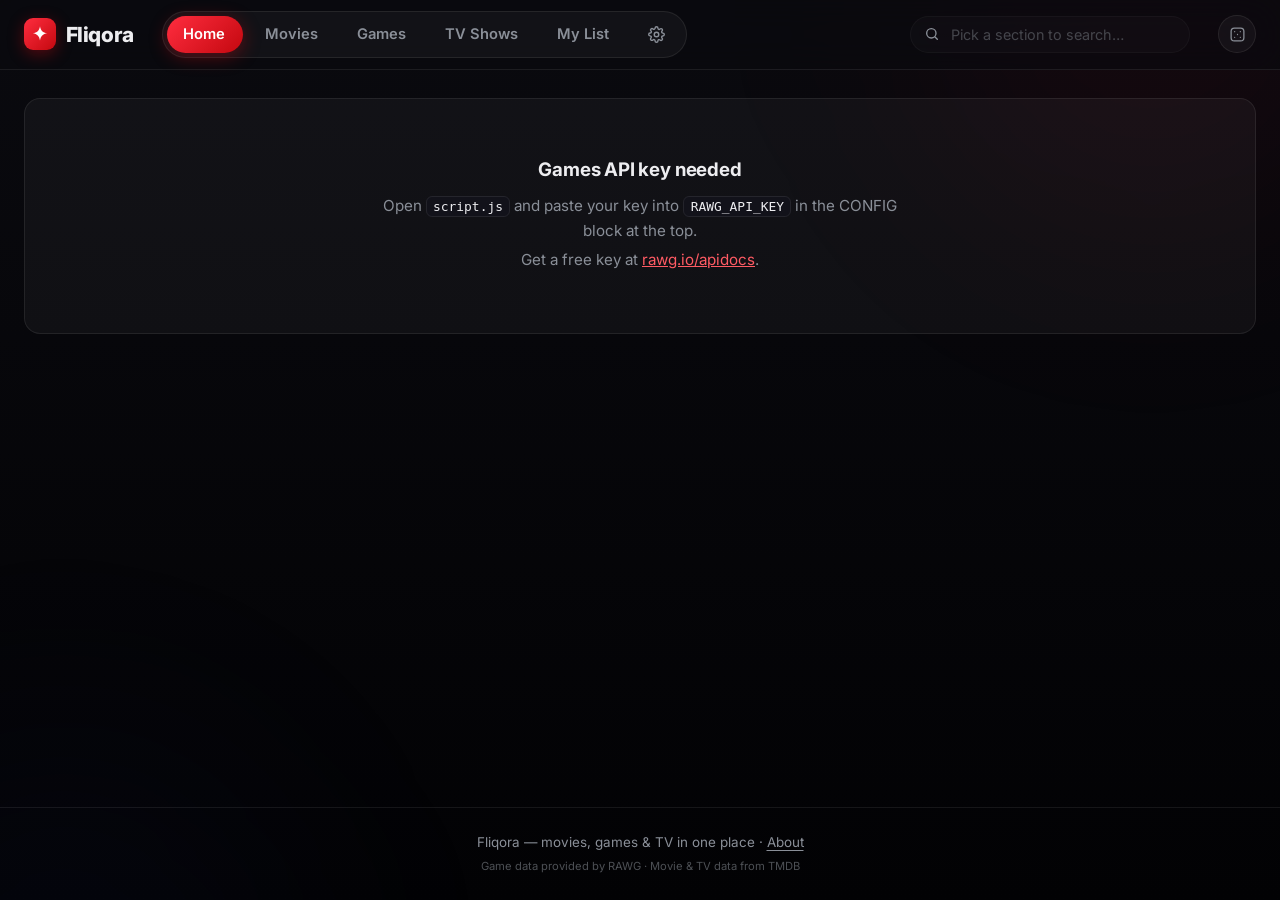
==== commit bec63368: "Add an About page New footer-linked About section (reuses the settings-panel design language): brand" ====
--- a/index.html
+++ b/index.html
@@ -27,7 +27,7 @@
 
   <!-- ?v= is a cache-buster: bump it when deploying big changes so
        browsers/CDNs can't serve stale copies of these files -->
-  <link rel="stylesheet" href="style.css?v=10" />
+  <link rel="stylesheet" href="style.css?v=14" />
 </head>
 <body>
 
@@ -107,6 +107,9 @@
     <!-- Settings panel (rendered by script.js) -->
     <section class="settings-panel hidden" id="settingsPanel" aria-label="Settings"></section>
 
+    <!-- About panel (rendered by script.js) -->
+    <section class="about-panel hidden" id="aboutPanel" aria-label="About"></section>
+
     <!-- Category filter buttons for the active section -->
     <div class="filters" id="filters" role="tablist" aria-label="Categories"></div>
 
@@ -175,7 +178,10 @@
   <input type="file" id="importInput" accept=".json,application/json" hidden />
 
   <footer class="footer">
-    <p>Fliqora — movies, games &amp; TV in one place</p>
+    <p>
+      Fliqora — movies, games &amp; TV in one place ·
+      <a href="#" class="footer-link" data-section="about">About</a>
+    </p>
     <p class="footer-credits">
       Game data provided by <a href="https://rawg.io" target="_blank" rel="noopener noreferrer">RAWG</a>
       · Movie &amp; TV data from <a href="https://www.themoviedb.org" target="_blank" rel="noopener noreferrer">TMDB</a>
@@ -185,6 +191,6 @@
   <!-- All content loads live from the TMDB and RAWG APIs — config
        and section definitions are at the top of script.js.
        (?v= cache-buster: keep in sync with the stylesheet above) -->
-  <script src="script.js?v=10"></script>
+  <script src="script.js?v=14"></script>
 </body>
 </html>
--- a/style.css
+++ b/style.css
@@ -329,7 +329,8 @@
 }
 
 .nav-pill.ready {
-  transition: transform var(--t-med) var(--ease), width var(--t-med) var(--ease);
+  transition: transform var(--t-med) var(--ease), width var(--t-med) var(--ease),
+    opacity var(--t-fast) var(--ease);
 }
 
 .nav-link {
@@ -663,8 +664,8 @@
   border-radius: 50%;
   background: rgba(5, 5, 8, 0.6);
   backdrop-filter: blur(8px);
-  border: 1px solid var(--border-strong);
-  color: var(--text);
+  border: 1px solid rgba(255, 255, 255, 0.18);
+  color: #ededf0; /* fixed — dark glass chip over artwork */
   cursor: pointer;
   opacity: 0;
   transition: opacity var(--t-med) var(--ease),
@@ -844,8 +845,8 @@
   border-radius: 50%;
   background: rgba(5, 5, 8, 0.75);
   backdrop-filter: blur(8px);
-  border: 1px solid var(--border-strong);
-  color: var(--text);
+  border: 1px solid rgba(255, 255, 255, 0.18);
+  color: #ededf0; /* fixed — dark glass chip over cards */
   cursor: pointer;
   opacity: 0;
   transition: opacity var(--t-med) var(--ease),
@@ -882,7 +883,8 @@
 
   /* Touch targets ≥44px on touch devices (Apple HIG / Material) */
   .fav-btn,
-  .modal-close {
+  .modal-close,
+  .icon-btn {
     width: 44px;
     height: 44px;
   }
@@ -892,6 +894,34 @@
     box-sizing: content-box;
     padding: 8px;
     background-clip: content-box;
+  }
+
+  /* Settings controls grow to comfortable touch sizes */
+  .segmented button {
+    min-height: 42px;
+  }
+
+  .swatch {
+    width: 40px;
+    height: 40px;
+  }
+
+  .switch {
+    width: 58px;
+    height: 34px;
+  }
+
+  .switch-knob {
+    width: 26px;
+    height: 26px;
+  }
+
+  .switch.on .switch-knob {
+    transform: translateX(24px);
+  }
+
+  .sort-select {
+    min-height: 42px;
   }
 }
 
@@ -1274,12 +1304,13 @@
   cursor: wait;
 }
 
-/* Spinner shown inside the Load More button while fetching */
+/* Spinner shown inside the Load More button while fetching
+   (theme-aware: uses text tokens, not hardcoded white) */
 .spinner {
   width: 15px;
   height: 15px;
-  border: 2px solid rgba(255, 255, 255, 0.25);
-  border-top-color: #fff;
+  border: 2px solid var(--border-strong);
+  border-top-color: var(--text);
   border-radius: 50%;
   animation: spin 0.7s linear infinite;
 }
@@ -1347,9 +1378,9 @@
   height: 38px;
   background: rgba(5, 5, 8, 0.65);
   backdrop-filter: blur(8px);
-  border: 1px solid var(--border-strong);
+  border: 1px solid rgba(255, 255, 255, 0.18);
   border-radius: 50%;
-  color: var(--text);
+  color: #ededf0; /* fixed — dark glass chip over the backdrop image */
   cursor: pointer;
   transition: background var(--t-fast) var(--ease),
     border-color var(--t-fast) var(--ease), transform var(--t-fast) var(--ease);
@@ -2061,6 +2092,120 @@
 }
 
 /* ============================================================
+   ABOUT PANEL
+   ============================================================ */
+.about-panel {
+  max-width: 820px;
+  margin: 0 auto;
+  padding-bottom: 2rem;
+}
+
+.about-hero {
+  text-align: center;
+  padding: 1.5rem 1rem 2.4rem;
+}
+
+.about-mark {
+  display: inline-grid;
+  place-items: center;
+  width: 62px;
+  height: 62px;
+  border-radius: 18px;
+  background: var(--accent-gradient);
+  box-shadow: 0 10px 30px var(--accent-glow);
+  color: #fff;
+  margin-bottom: 1.1rem;
+}
+
+.about-mark svg {
+  width: 34px;
+  height: 34px;
+}
+
+.about-hero h1 {
+  font-size: clamp(1.9rem, 5vw, 2.6rem);
+  font-weight: 800;
+  letter-spacing: -0.03em;
+  margin-bottom: 0.6rem;
+}
+
+.about-tagline {
+  max-width: 52ch;
+  margin: 0 auto;
+  color: var(--text-dim);
+  font-size: 1.02rem;
+  line-height: 1.6;
+}
+
+/* Reuses .settings-group card styling for consistent sectioning */
+.about-prose p {
+  color: var(--text-dim);
+  font-size: 0.95rem;
+  line-height: 1.75;
+  padding: 0.3rem 0 1rem;
+}
+
+.about-prose p + p {
+  padding-top: 0;
+}
+
+.about-prose strong {
+  color: var(--text);
+  font-weight: 600;
+}
+
+.about-prose a {
+  color: var(--accent-bright);
+  text-decoration: none;
+  font-weight: 600;
+  transition: color var(--t-fast) var(--ease);
+}
+
+.about-prose a:hover {
+  text-decoration: underline;
+  text-underline-offset: 3px;
+}
+
+.about-grid {
+  display: grid;
+  grid-template-columns: repeat(auto-fit, minmax(220px, 1fr));
+  gap: 0.9rem;
+  padding: 0.4rem 0 1.1rem;
+}
+
+.about-card {
+  background: var(--surface);
+  border: 1px solid var(--border);
+  border-radius: var(--radius-sm);
+  padding: 1rem 1.1rem;
+  transition: border-color var(--t-fast) var(--ease),
+    transform var(--t-fast) var(--ease);
+}
+
+.about-card:hover {
+  border-color: var(--border-strong);
+  transform: translateY(-2px);
+}
+
+.about-card h3 {
+  font-size: 0.95rem;
+  font-weight: 700;
+  letter-spacing: -0.01em;
+  margin-bottom: 0.35rem;
+}
+
+.about-card p {
+  color: var(--text-dim);
+  font-size: 0.86rem;
+  line-height: 1.55;
+}
+
+.about-actions {
+  text-align: center;
+  padding-top: 0.8rem;
+}
+
+/* ============================================================
    FOOTER
    ============================================================ */
 .footer {
@@ -2069,6 +2214,17 @@
   text-align: center;
   color: var(--text-dim);
   font-size: 0.84rem;
+}
+
+.footer-link {
+  color: var(--text-dim);
+  text-decoration: underline;
+  text-underline-offset: 3px;
+  transition: color var(--t-fast) var(--ease);
+}
+
+.footer-link:hover {
+  color: var(--accent-bright);
 }
 
 /* Data-source credits: deliberately quiet, like a copyright line */
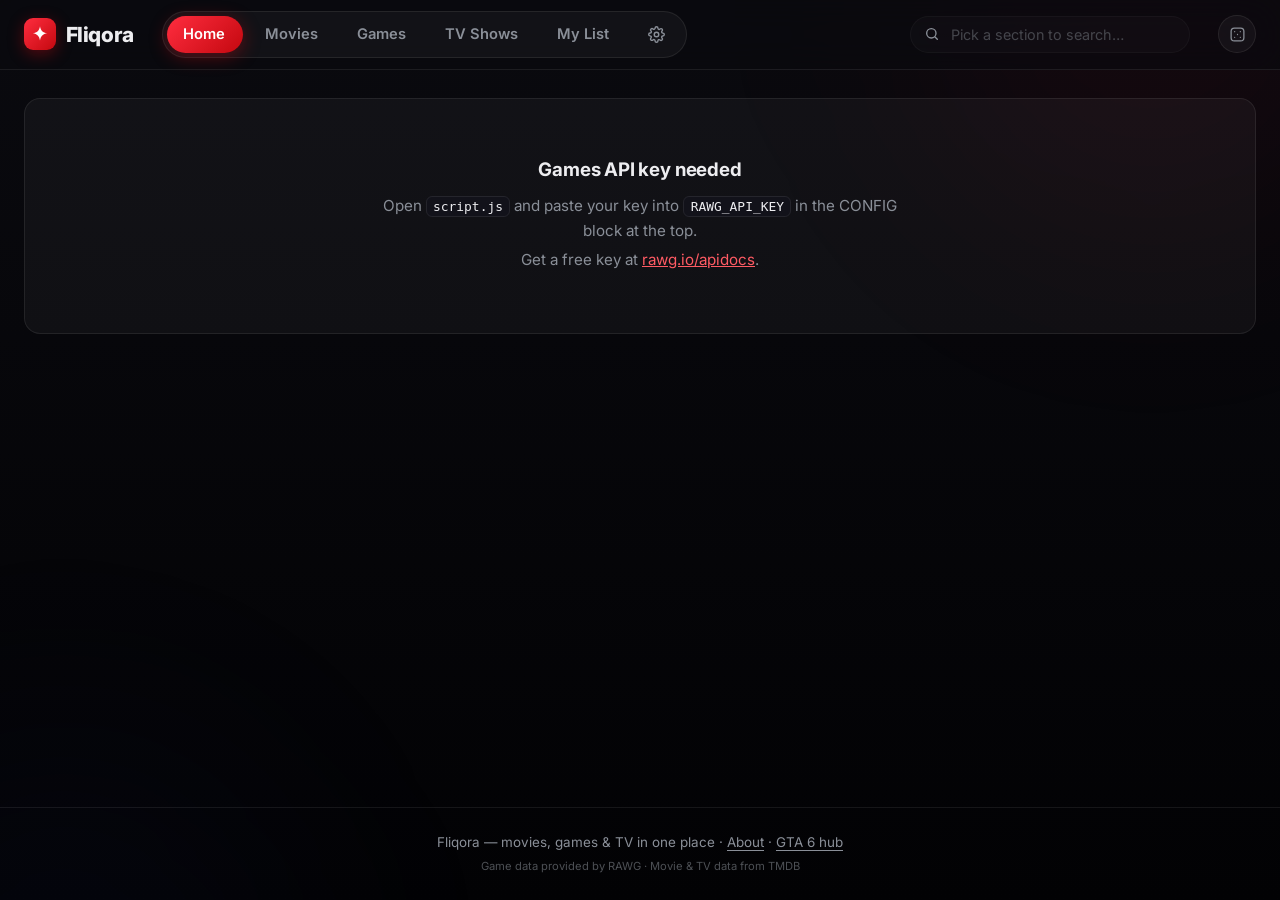
==== commit 7d14eeba: "Add a GTA 6 information hub page Adds gta6.html: a standalone, self-contained reference page collect" ====
--- a/index.html
+++ b/index.html
@@ -27,7 +27,7 @@
 
   <!-- ?v= is a cache-buster: bump it when deploying big changes so
        browsers/CDNs can't serve stale copies of these files -->
-  <link rel="stylesheet" href="style.css?v=14" />
+  <link rel="stylesheet" href="style.css?v=15" />
 </head>
 <body>
 
@@ -50,12 +50,13 @@
 
       <nav class="nav-links" id="navLinks" aria-label="Sections">
         <span class="nav-pill" id="navPill" aria-hidden="true"></span>
-        <a href="#" class="nav-link active" data-section="home">Home</a>
-        <a href="#" class="nav-link" data-section="movies">Movies</a>
-        <a href="#" class="nav-link" data-section="games">Games</a>
-        <a href="#" class="nav-link" data-section="tvshows">TV Shows</a>
-        <a href="#" class="nav-link" data-section="mylist">My List</a>
-        <a href="#" class="nav-link nav-link--icon" data-section="settings" aria-label="Settings">
+        <a href="#" class="nav-link active" data-section="home" data-i18n="nav.home">Home</a>
+        <a href="#" class="nav-link" data-section="movies" data-i18n="nav.movies">Movies</a>
+        <a href="#" class="nav-link" data-section="games" data-i18n="nav.games">Games</a>
+        <a href="#" class="nav-link" data-section="tvshows" data-i18n="nav.tvshows">TV Shows</a>
+        <a href="#" class="nav-link" data-section="mylist" data-i18n="nav.mylist">My List</a>
+        <a href="#" class="nav-link nav-link--icon" data-section="settings"
+           data-i18n-aria="aria.settings" aria-label="Settings">
           <svg viewBox="0 0 24 24" fill="none" stroke="currentColor" stroke-width="2"
                stroke-linecap="round" stroke-linejoin="round" aria-hidden="true">
             <circle cx="12" cy="12" r="3.2"/>
@@ -75,12 +76,14 @@
           class="search-input"
           placeholder="Search this section…"
           autocomplete="off"
+          data-i18n-aria="aria.search"
           aria-label="Search"
         />
       </div>
 
       <!-- Opens a random title's details -->
       <button class="icon-btn" id="surpriseBtn" type="button"
+              data-i18n-aria="aria.surprise"
               aria-label="Surprise me — open a random title" title="Surprise me">
         <svg viewBox="0 0 24 24" fill="none" stroke="currentColor" stroke-width="1.8"
              stroke-linecap="round" stroke-linejoin="round" aria-hidden="true">
@@ -179,8 +182,9 @@
 
   <footer class="footer">
     <p>
-      Fliqora — movies, games &amp; TV in one place ·
-      <a href="#" class="footer-link" data-section="about">About</a>
+      Fliqora — <span data-i18n="footer.tagline">movies, games &amp; TV in one place</span> ·
+      <a href="#" class="footer-link" data-section="about" data-i18n="footer.about">About</a> ·
+      <a href="gta6.html" class="footer-link">GTA 6 hub</a>
     </p>
     <p class="footer-credits">
       Game data provided by <a href="https://rawg.io" target="_blank" rel="noopener noreferrer">RAWG</a>
@@ -191,6 +195,6 @@
   <!-- All content loads live from the TMDB and RAWG APIs — config
        and section definitions are at the top of script.js.
        (?v= cache-buster: keep in sync with the stylesheet above) -->
-  <script src="script.js?v=14"></script>
+  <script src="script.js?v=15"></script>
 </body>
 </html>
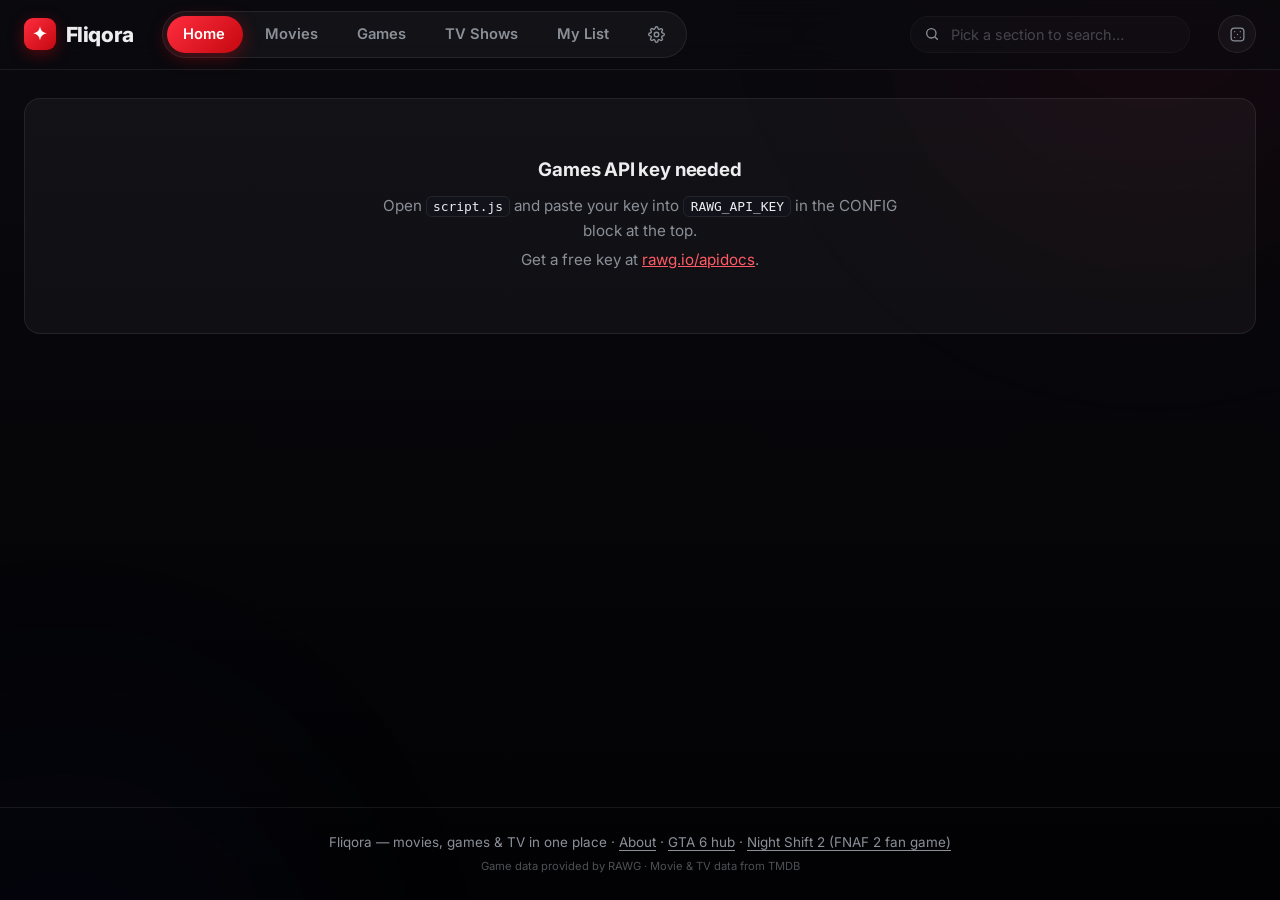
==== commit b9ae715f: "Add Night Shift 2, a playable FNAF 2 fan remake Browser game at /fnaf2/ with the FNAF 2 mechanics: n" ====
--- a/index.html
+++ b/index.html
@@ -184,7 +184,8 @@
     <p>
       Fliqora — <span data-i18n="footer.tagline">movies, games &amp; TV in one place</span> ·
       <a href="#" class="footer-link" data-section="about" data-i18n="footer.about">About</a> ·
-      <a href="gta6.html" class="footer-link">GTA 6 hub</a>
+      <a href="gta6.html" class="footer-link">GTA 6 hub</a> ·
+      <a href="fnaf2/" class="footer-link">Night Shift 2 (FNAF 2 fan game)</a>
     </p>
     <p class="footer-credits">
       Game data provided by <a href="https://rawg.io" target="_blank" rel="noopener noreferrer">RAWG</a>
